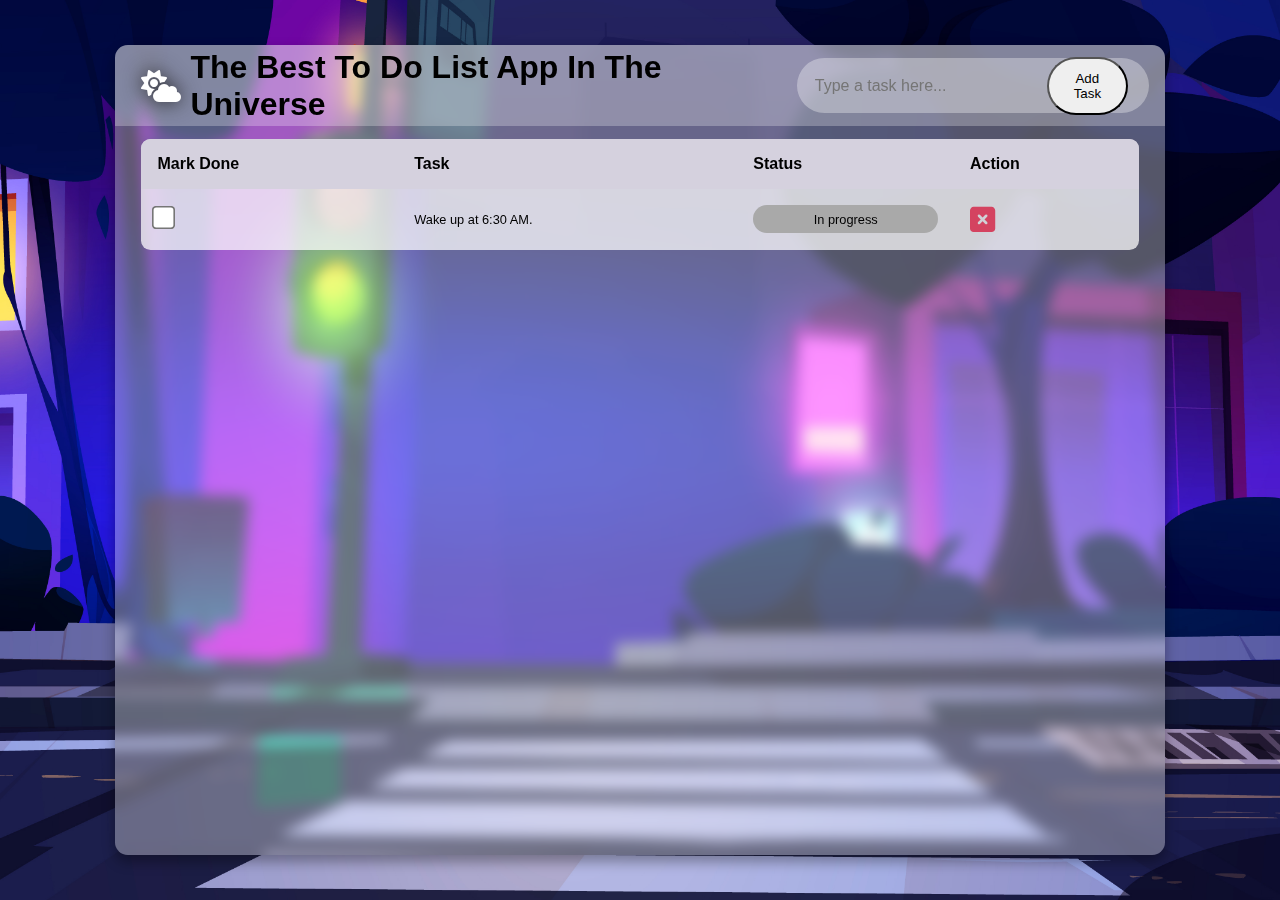
==== index.html @ 0776d578 "first commit" ====
<!DOCTYPE html>
<html lang="en">

<head>
    <meta charset="UTF-8">
    <meta name="viewport" content="width=device-width, initial-scale=1.0">
    <meta http-equiv="X-UA-Compatible" content="ie=edge">
    <title>Create Element</title>
    <link rel="stylesheet" href="https://cdnjs.cloudflare.com/ajax/libs/font-awesome/6.5.1/css/all.min.css">
    <link rel="stylesheet" type="text/css" href="style.css">
</head>

<body>
    <main class="table" id="customers_table">
        <section class="table__header">

            <div class="toggle-theme">
                <i class="fa-solid fa-cloud-sun sun"></i>
                <i class="fa-solid fa-cloud-moon moon"></i>
            </div>

            <h1>The Best To Do List App In The Universe</h1>
          
            <div class="input-group">
               
                <input type="text" placeholder="Type a task here..." id="textBox">
                <button id="addBtn" type="button">Add Task</button>
            
               
            </div>
            
        </section>
        <section class="table__body">
            <table>
                <thead>
                    <tr>
                        <th class="theader"> Mark done</th>
                        <th class="theader"> Task </th>
                        <th class="theader"> Status </th>
                        <th class="theader"> Action </th>
                    </tr>
                </thead>
                <tbody id="tbody">
                
                </tbody>
            </table>
        </section>
    </main>
    <script src="script.js"></script>

</body>

</html>
---- style.css ----
* {
    margin: 0;
    padding: 0;

    box-sizing: border-box;
    font-family: sans-serif;
}


body {
    min-height: 100vh;
    background: url(images/bg.jpg) center / cover;
    display: flex;
    justify-content: center;
    align-items: center;
}

.del {
    cursor: pointer;
    font-size: 1.8rem;
    color: rgb(212, 67, 96);
}

.toggle-theme {
    height: 60px;
    width: 60px;
    display: flex;
    flex-direction: column;
    justify-content: center;
    align-items: center;
    cursor: pointer;
}

.toggle-theme .sun {
    display: block;
}

.toggle-theme .moon {
    display: none;
}

.toggle-theme i {
    font-size: 2rem;
    color: #fff;
    text-shadow: 0 0 20px #242424;
    cursor: pointer;
    transition: 0.3s;
}

.toggle-theme .moon {
 
    color: #f5ef41;

}

.toggle-theme i:hover {
    transform: scale(1.2);
}

.input-group button {
    position: relative;
    left: -8px;
    width: 100px;
    padding: 12px;
    border-radius: 50px;
    cursor: pointer;

}

.table__header .input-group {
    width: 35%;
    height: 100%;
    background-color: #fff5;
    padding: 0 .8rem;
    border-radius: 2rem;
    display: flex;
    justify-content: center;
    align-items: center;

    transition: .2s;
}

.table__header .input-group:hover {
    width: 45%;
    background-color: #fff8;
    box-shadow: 0 .1rem .4rem rgba(150, 20, 236, 0.6);
}

.table__header .input-group input {
    width: 100%;
    padding: 0 .5rem 0 .3rem;
    background-color: transparent;
    border: none;
    outline: none;
    font-size: 1rem;
}

input[type="checkbox"] {

    background-color: red;
    transform: scale(1.8);
    cursor: pointer;
}

main.table {
    width: 82vw;
    height: 90vh;
    background-color: #fff5;

    backdrop-filter: blur(7px);
    box-shadow: 0 .4rem .8rem #0005;
    border-radius: .8rem;

    overflow: hidden;
}

/* =======toggleEnabled========== */

.table.night, td.night {
    color: #fff !important;
    background-color: #2c2a2a !important;
}

td.night {
    background-color: #464242 !important;
}


.table__header {
    width: 100%;
    height: 10%;
    background-color: #fff4;
    padding: .8rem 1rem;

    display: flex;
    justify-content: space-between;
    align-items: center;
}

/* =======toggleEnabled========== */
.table__header.night {
    background-color: rgb(45, 43, 43);
}

.table__body {
    width: 95%;
    max-height: calc(89% - 1.6rem);
    background-color: #fffb;

    margin: .8rem auto;
    border-radius: .6rem;

    overflow: auto;
    overflow: overlay;
}
/* =======toggleEnabled========== */
.table__body td.night {
    background-color: rgb(67, 64, 64);
}


table {
    width: 100%;
}


table, th, td {
    border-collapse: collapse;
    padding: 1rem;
    text-align: left;
}

thead th {
    position: sticky;
    top: 0;
    left: 0;
    background-color: #d5d1defe;
    cursor: pointer;
    text-transform: capitalize;
}

thead th.night {
    background-color: rgb(26, 25, 25);
}

tbody tr:nth-child(even) {
    background-color: #9c0a0a0b;
}


tbody tr:hover {
    background-color: #fff6 !important;
}

tbody tr td,
tbody tr td p,
tbody tr td img {
    transition: .2s ease-in-out;
}


tbody td {
    font-size: 0.8rem;
}

.status {
    padding: .4rem 0;
    border-radius: 2rem;
    text-align: center;
}

.status.completed {
    background-color: #86e49d;
    color: #006b21;
}

.status.in-progress {
    background-color: darkgrey;
}



@media (max-width: 1000px) {
    td:not(:first-of-type) {
        min-width: 12.1rem;
    }
}
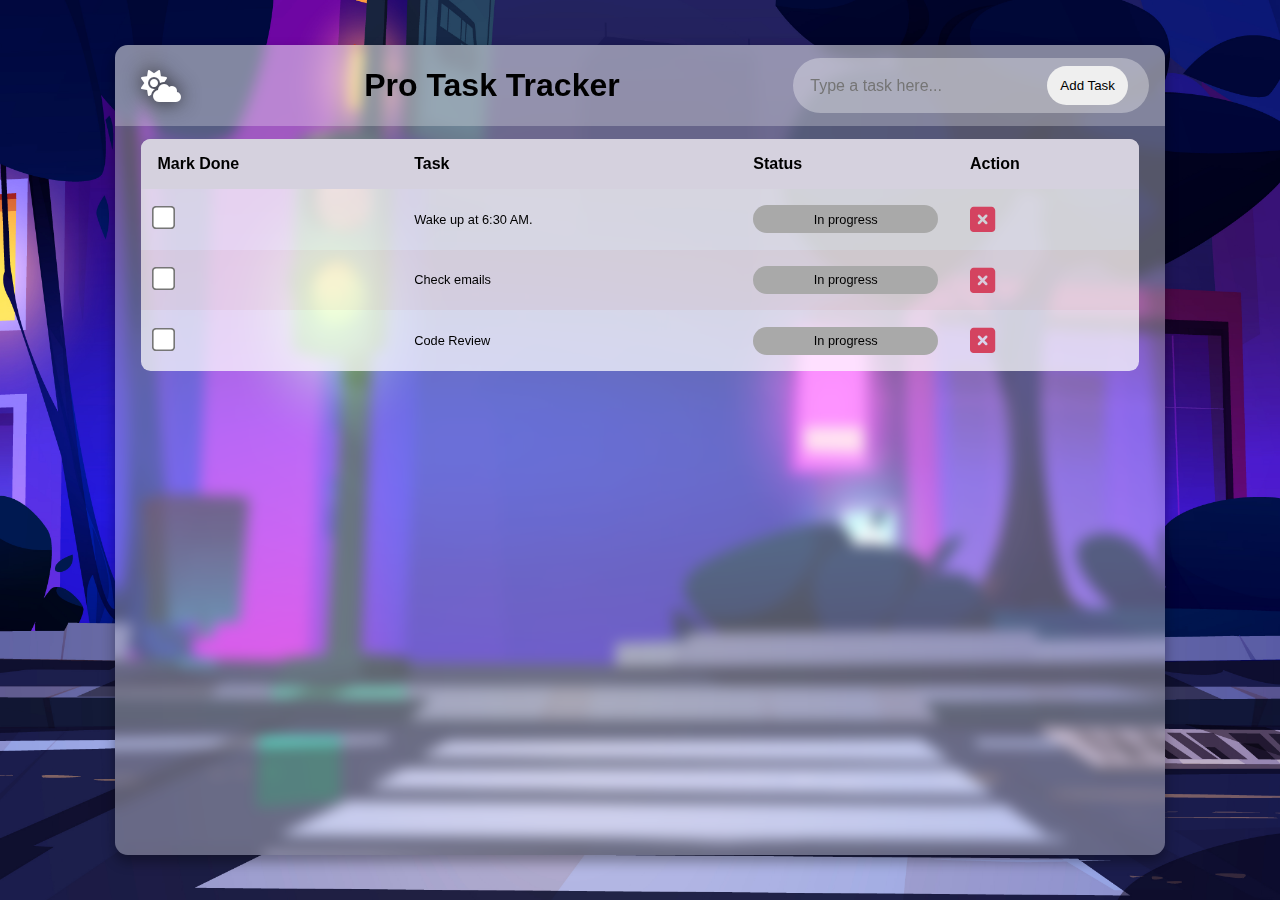
==== commit 743cca9d: "just a backup" ====
--- a/index.html
+++ b/index.html
@@ -6,7 +6,7 @@
     <meta charset="UTF-8">
     <meta name="viewport" content="width=device-width, initial-scale=1.0">
     <meta http-equiv="X-UA-Compatible" content="ie=edge">
-    <title>Create Element</title>
+    <title>Pro Task Tracker</title>
     <link rel="stylesheet" href="https://cdnjs.cloudflare.com/ajax/libs/font-awesome/6.5.1/css/all.min.css">
     <link rel="stylesheet" type="text/css" href="style.css">
 </head>
@@ -20,7 +20,7 @@
                 <i class="fa-solid fa-cloud-moon moon"></i>
             </div>
 
-            <h1>The Best To Do List App In The Universe</h1>
+            <h1>Pro Task Tracker</h1>
           
             <div class="input-group">
                
--- a/style.css
+++ b/style.css
@@ -65,7 +65,12 @@
     padding: 12px;
     border-radius: 50px;
     cursor: pointer;
-
+    border: none;
+    transition: 0.3s;
+}
+
+.input-group button:hover {
+    background-color: rgba(150, 20, 236, 0.6); ;
 }
 
 .table__header .input-group {
